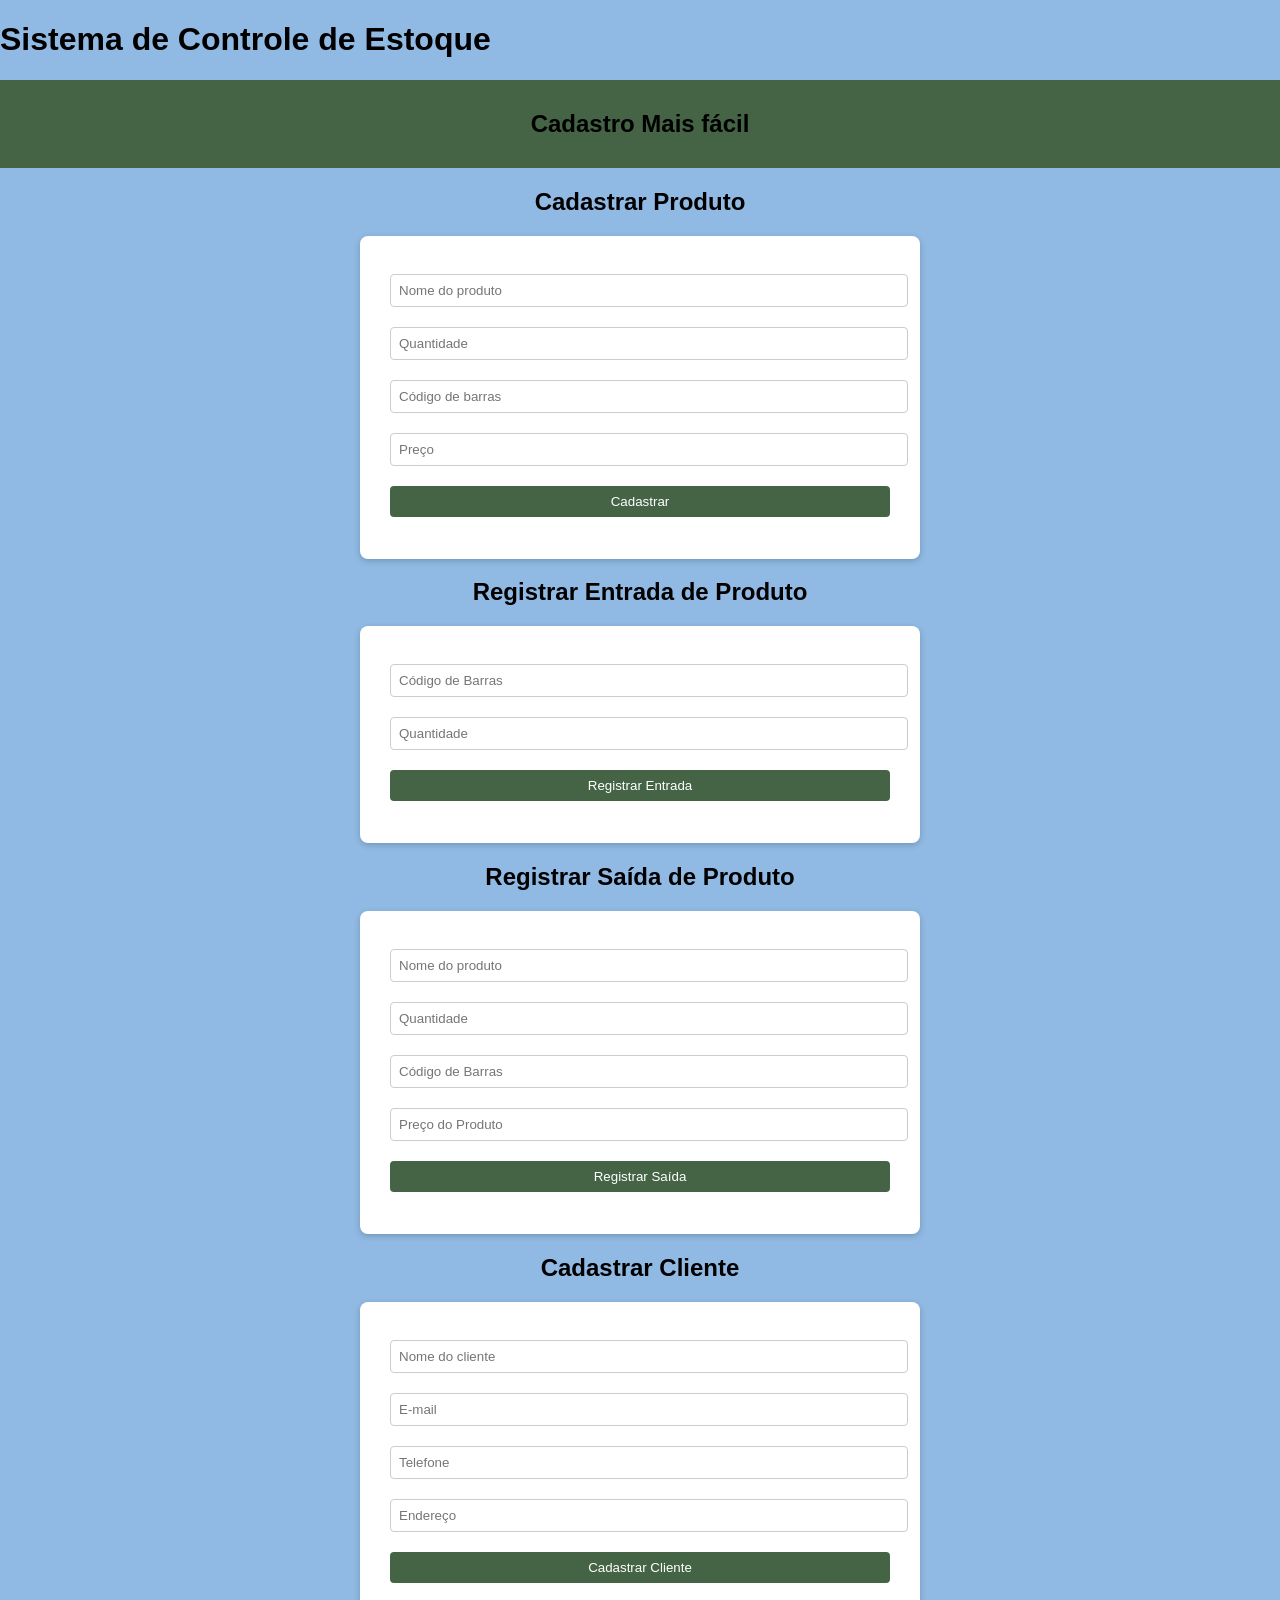
==== index.html @ 31e86ff6 "Alterações" ====
<!DOCTYPE html>
<html lang="pt-BR">
<head>
    <meta charset="UTF-8">
    <meta name="viewport" content="width=device-width, initial-scale=1.0">
    <title>Controle de Estoque</title>
    <link rel="stylesheet" href="style.css"> <!-- Importa o CSS externo -->
</head>
<body>

<header>
    <h1> Sistema de Controle de Estoque</h1>
</header>

<nav>
    <h2>Cadastro Mais fácil</h2>
</nav>

<main>
    <!-- Aba Cadastro -->
    <section id="cadastro" class="tab-content active">
        <h2>Cadastrar Produto</h2>
        <form>
            <input type="text" placeholder="Nome do produto" required>
            <input type="number" placeholder="Quantidade " required>
            <input type="number" placeholder="Código de barras" required>
            <input type="number" placeholder="Preço" required>
            <button type="submit" class="submit-btn">Cadastrar</button>
        </form>
    </section>

    <!-- Aba Entrada -->
    <section id="entrada" class="tab-content">
        <h2>Registrar Entrada de Produto</h2>
        <form>
            <input type="text" placeholder="Código de Barras" required>
            <input type="number" placeholder="Quantidade" required>
            <button type="submit" class="submit-btn">Registrar Entrada</button>
        </form>
    </section>

    <!-- Aba Saída -->
    <section id="saida" class="tab-content">
        <h2>Registrar Saída de Produto</h2>
        <form>
            <input type="text" placeholder="Nome do produto" required>
            <input type="number" placeholder="Quantidade" required>
            <input type="number" placeholder="Código de Barras" required>
            <input type="number" placeholder="Preço do Produto">    
            <button type="submit" class="submit-btn">Registrar Saída</button>
        </form>
    </section>

    <!-- Aba Clientes -->
    <section id="clientes" class="tab-content">
        <h2>Cadastrar Cliente</h2>
        <form>
            <input type="text" placeholder="Nome do cliente" required>
            <input type="email" placeholder="E-mail" >
            <input type="number" placeholder="Telefone" required>
            <input type="text" placeholder="Endereço">
            <button type="submit" class="submit-btn">Cadastrar Cliente</button>
        </form>
    </section>
</main>



</body>
</html>
---- style.css ----
/* Reset básico */
body {
    font-family: Arial, sans-serif;
    margin: 0;
    padding: 0;
    background-color: #90bae3; /* Azul claro */
}

/* Barra de navegação */
nav {
    background-color: #456445; /* Verde escuro */
    padding: 10px;
}

nav a {
    color: white;
    margin: 0 1px;
    text-decoration: none;
    font-weight: bold;
}

nav a:hover {
    text-decoration: underline;
}

/* Conteúdo principal */
.container {
    padding: 20px;
    background-color: #7a6b74; /* Cinza arroxeado */
    color: white;
    min-height: calc(100vh - 60px);
}

/* Formulários */
form {
    background-color: white;
    padding: 30px;
    border-radius: 8px;
    color: black;
    box-shadow: 0px 2px 6px rgba(0,0,0,0.2);
    max-width: 500px;
    margin: auto;
}


form input, form select, form button {
    width: 100%;
    padding: 8px;
    margin-top: 8px;
    margin-bottom: 12px;
    border: 1px solid #ccc;
    border-radius: 4px;
}

form button {
    background-color: #456445; /* Verde escuro */
    color: white;
    border: none;
    cursor: pointer;
}

form button:hover {
    background-color: #2f452f; /* Tom mais escuro do verde */
}

h2 {
    text-align: center;   
}
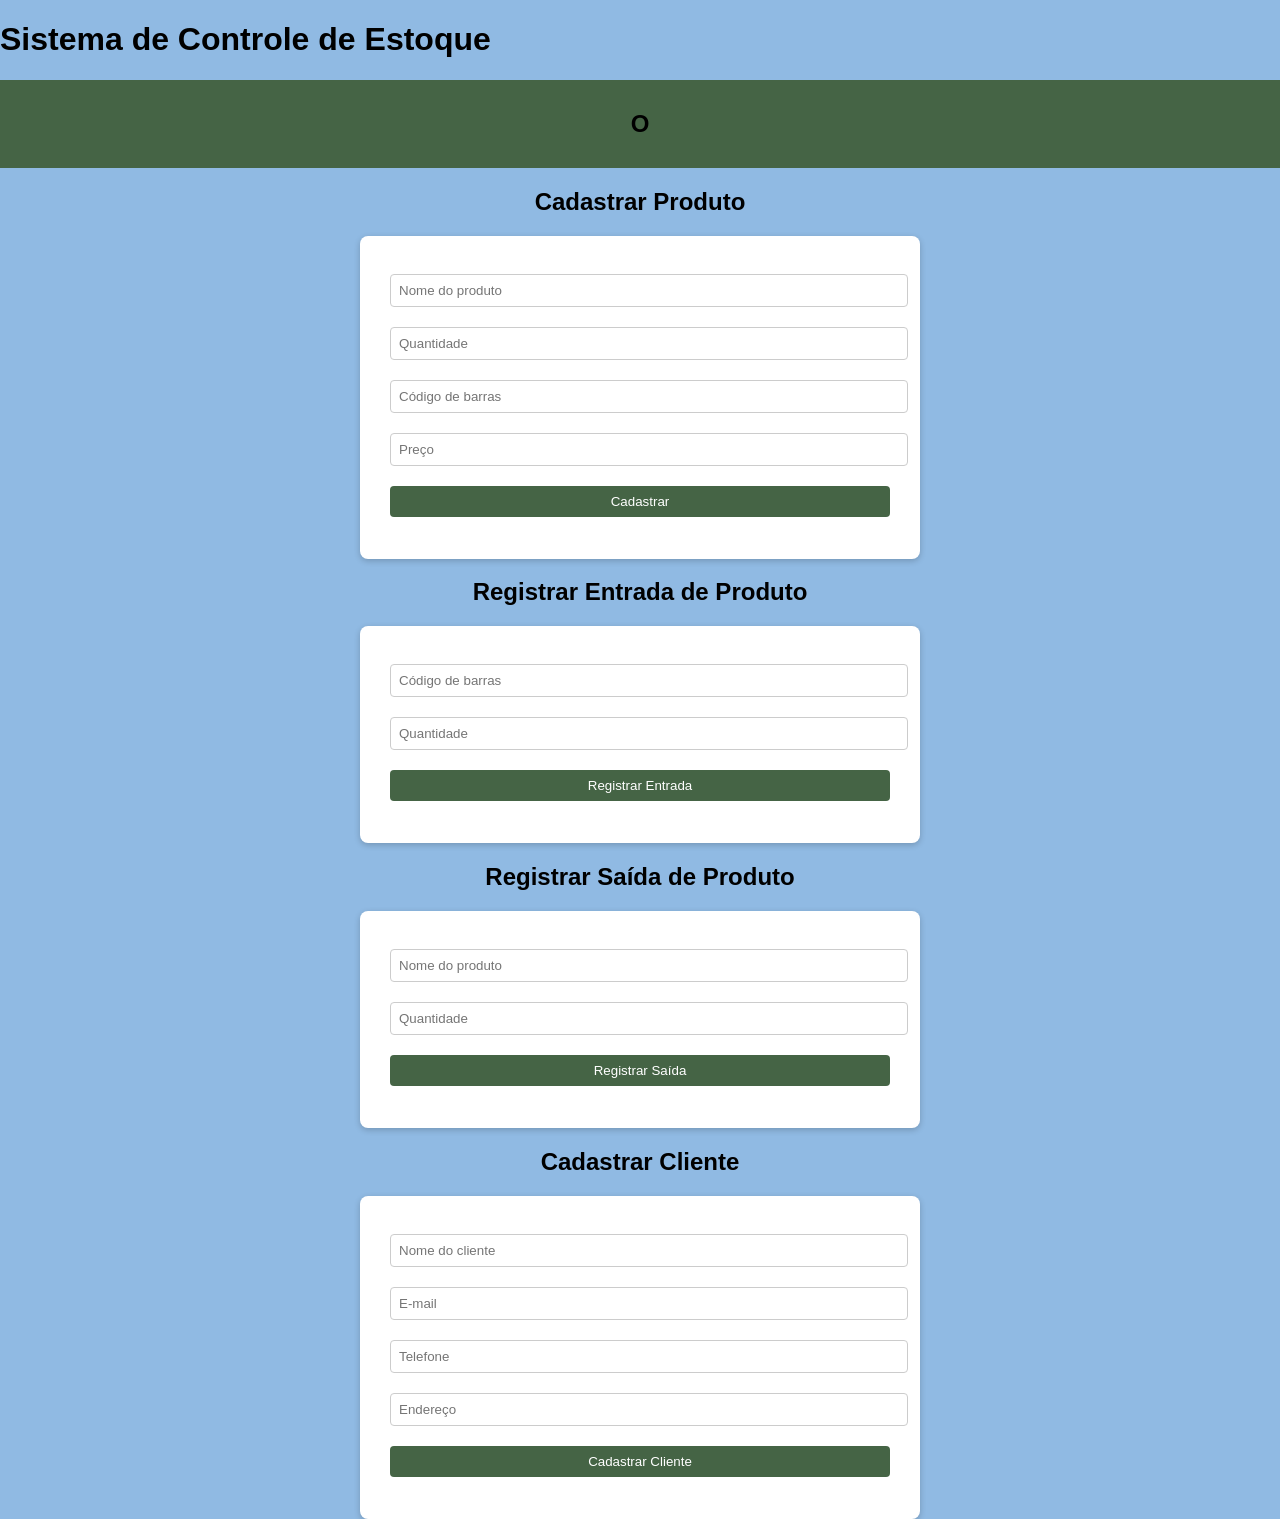
==== commit df3930c9: "Alterações index.html" ====
--- a/index.html
+++ b/index.html
@@ -13,7 +13,7 @@
 </header>
 
 <nav>
-    <h2>Cadastro Mais fácil</h2>
+    <h2>O</h2>
 </nav>
 
 <main>
@@ -33,7 +33,7 @@
     <section id="entrada" class="tab-content">
         <h2>Registrar Entrada de Produto</h2>
         <form>
-            <input type="text" placeholder="Código de Barras" required>
+            <input type="text" placeholder="Código de barras" required>
             <input type="number" placeholder="Quantidade" required>
             <button type="submit" class="submit-btn">Registrar Entrada</button>
         </form>
@@ -45,8 +45,6 @@
         <form>
             <input type="text" placeholder="Nome do produto" required>
             <input type="number" placeholder="Quantidade" required>
-            <input type="number" placeholder="Código de Barras" required>
-            <input type="number" placeholder="Preço do Produto">    
             <button type="submit" class="submit-btn">Registrar Saída</button>
         </form>
     </section>
@@ -64,7 +62,5 @@
     </section>
 </main>
 
-
-
 </body>
 </html>
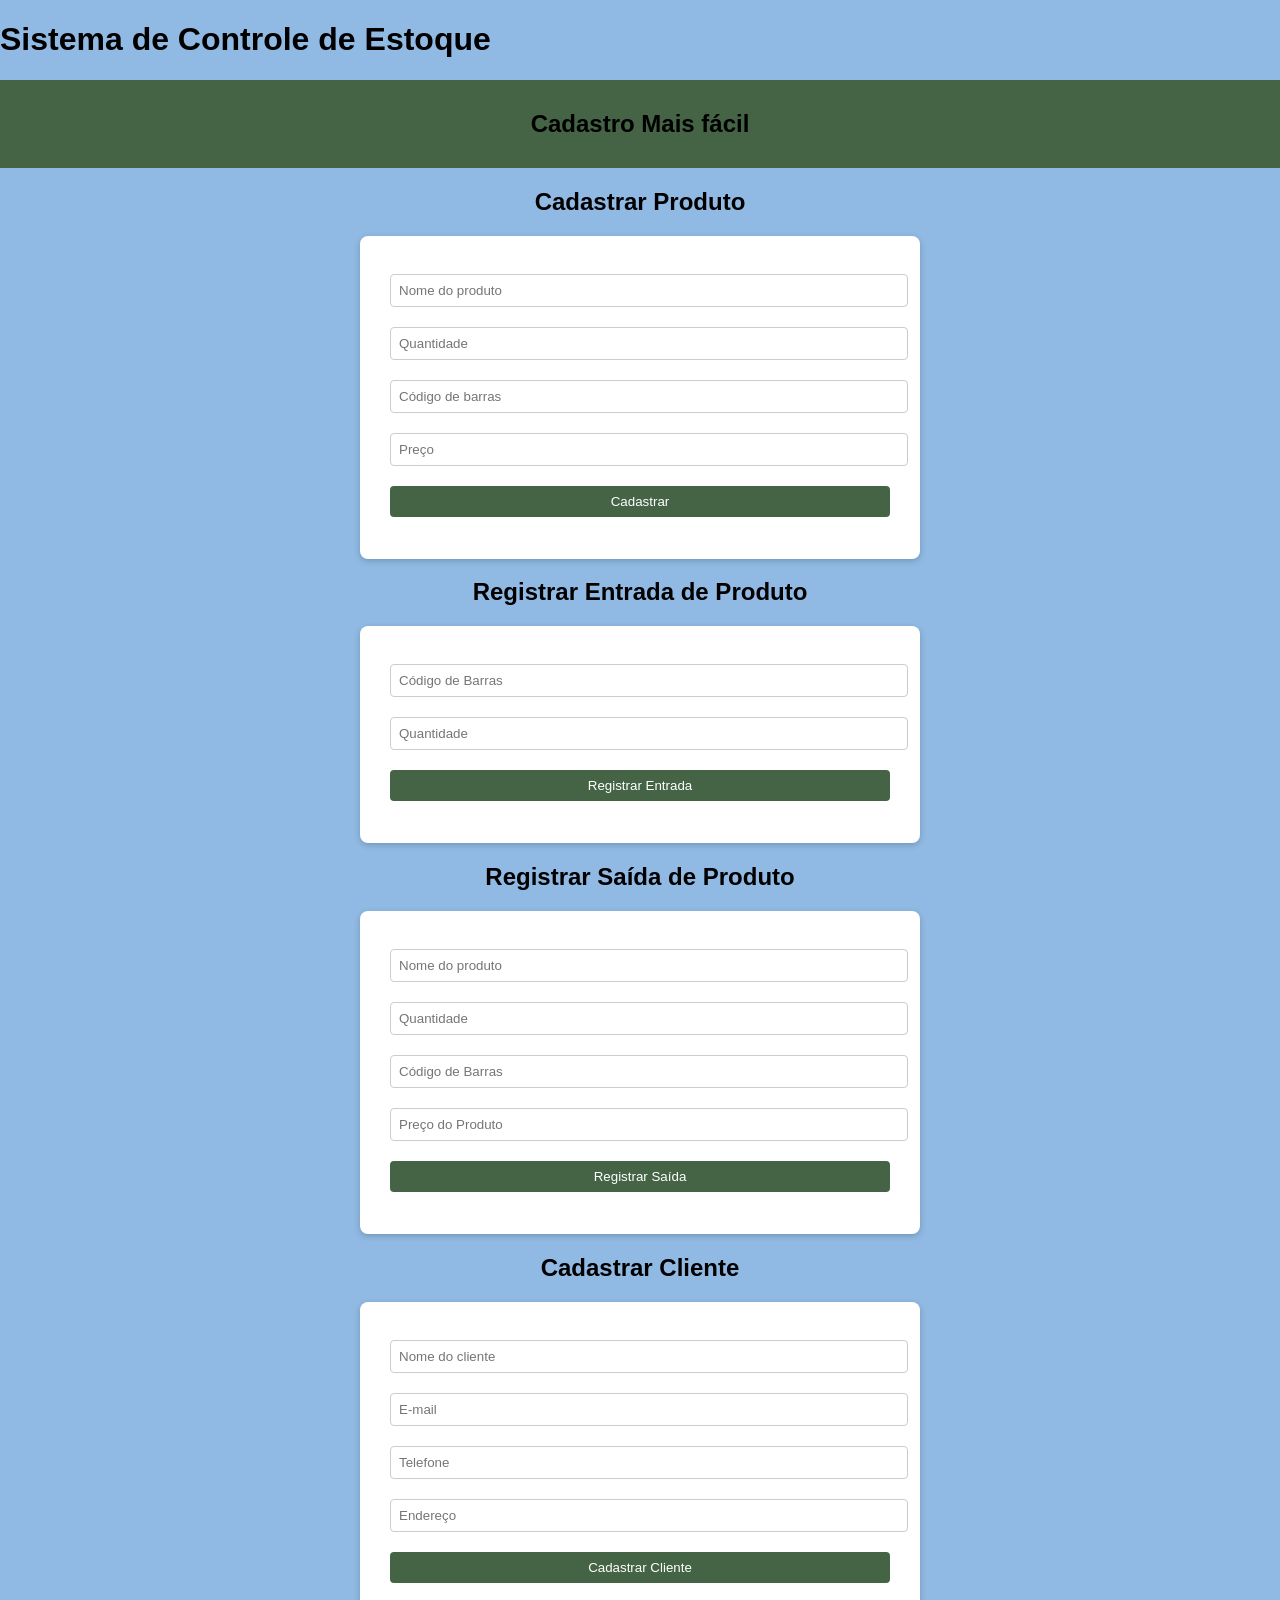
==== commit e4894310: "Segundo commit" ====
--- a/index.html
+++ b/index.html
@@ -4,7 +4,7 @@
     <meta charset="UTF-8">
     <meta name="viewport" content="width=device-width, initial-scale=1.0">
     <title>Controle de Estoque</title>
-    <link rel="stylesheet" href="style.css"> <!-- Importa o CSS externo -->
+    <link rel="stylesheet" href="style.css"> 
 </head>
 <body>
 
@@ -13,7 +13,7 @@
 </header>
 
 <nav>
-    <h2>O</h2>
+    <h2>Cadastro Mais fácil</h2>
 </nav>
 
 <main>
@@ -33,7 +33,7 @@
     <section id="entrada" class="tab-content">
         <h2>Registrar Entrada de Produto</h2>
         <form>
-            <input type="text" placeholder="Código de barras" required>
+            <input type="text" placeholder="Código de Barras" required>
             <input type="number" placeholder="Quantidade" required>
             <button type="submit" class="submit-btn">Registrar Entrada</button>
         </form>
@@ -45,6 +45,8 @@
         <form>
             <input type="text" placeholder="Nome do produto" required>
             <input type="number" placeholder="Quantidade" required>
+            <input type="number" placeholder="Código de Barras" required>
+            <input type="number" placeholder="Preço do Produto">    
             <button type="submit" class="submit-btn">Registrar Saída</button>
         </form>
     </section>
@@ -62,5 +64,7 @@
     </section>
 </main>
 
+
+
 </body>
 </html>
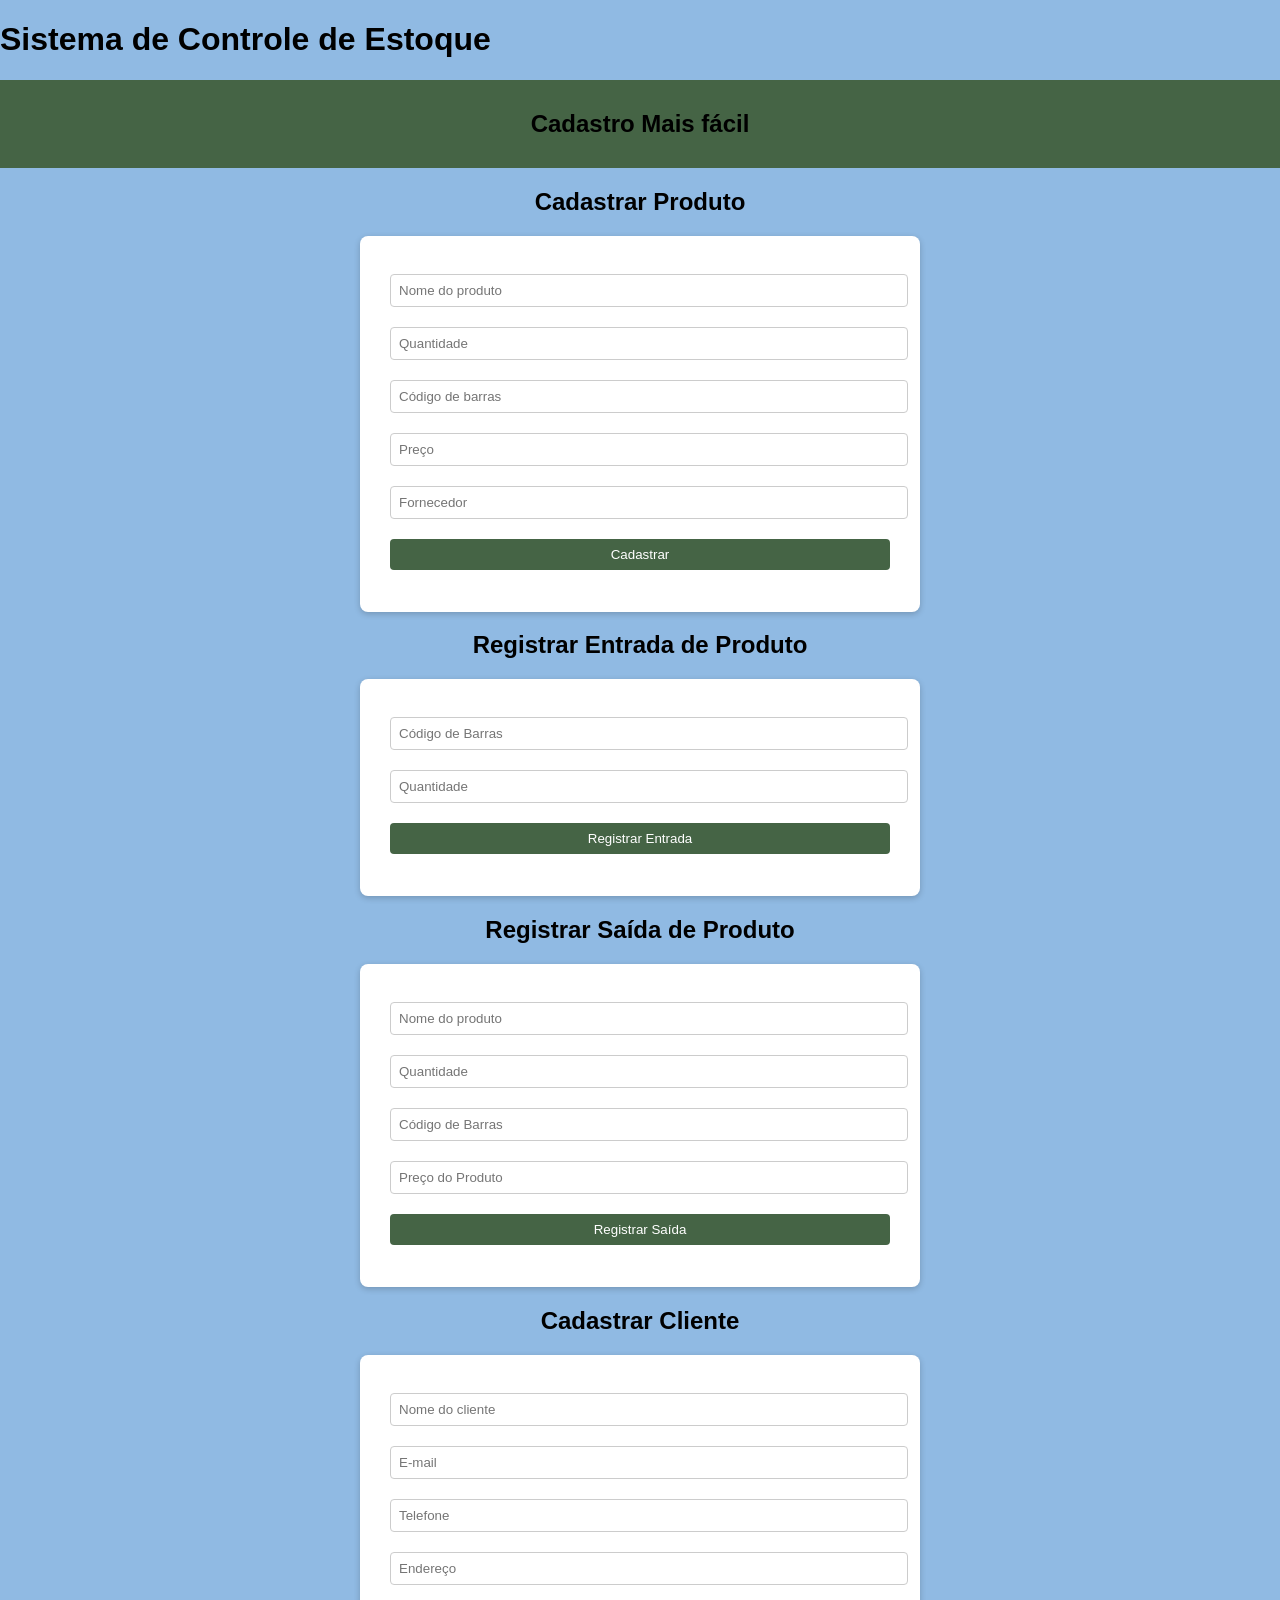
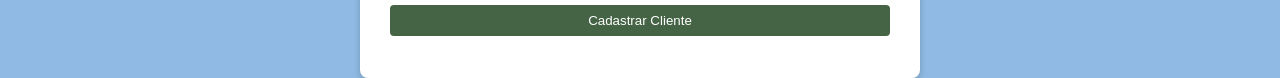
==== commit 76058d6e: "Segundo commit" ====
--- a/index.html
+++ b/index.html
@@ -25,6 +25,7 @@
             <input type="number" placeholder="Quantidade " required>
             <input type="number" placeholder="Código de barras" required>
             <input type="number" placeholder="Preço" required>
+            <input type="text" placeholder="Fornecedor" required>
             <button type="submit" class="submit-btn">Cadastrar</button>
         </form>
     </section>
@@ -64,7 +65,5 @@
     </section>
 </main>
 
-
-
 </body>
 </html>
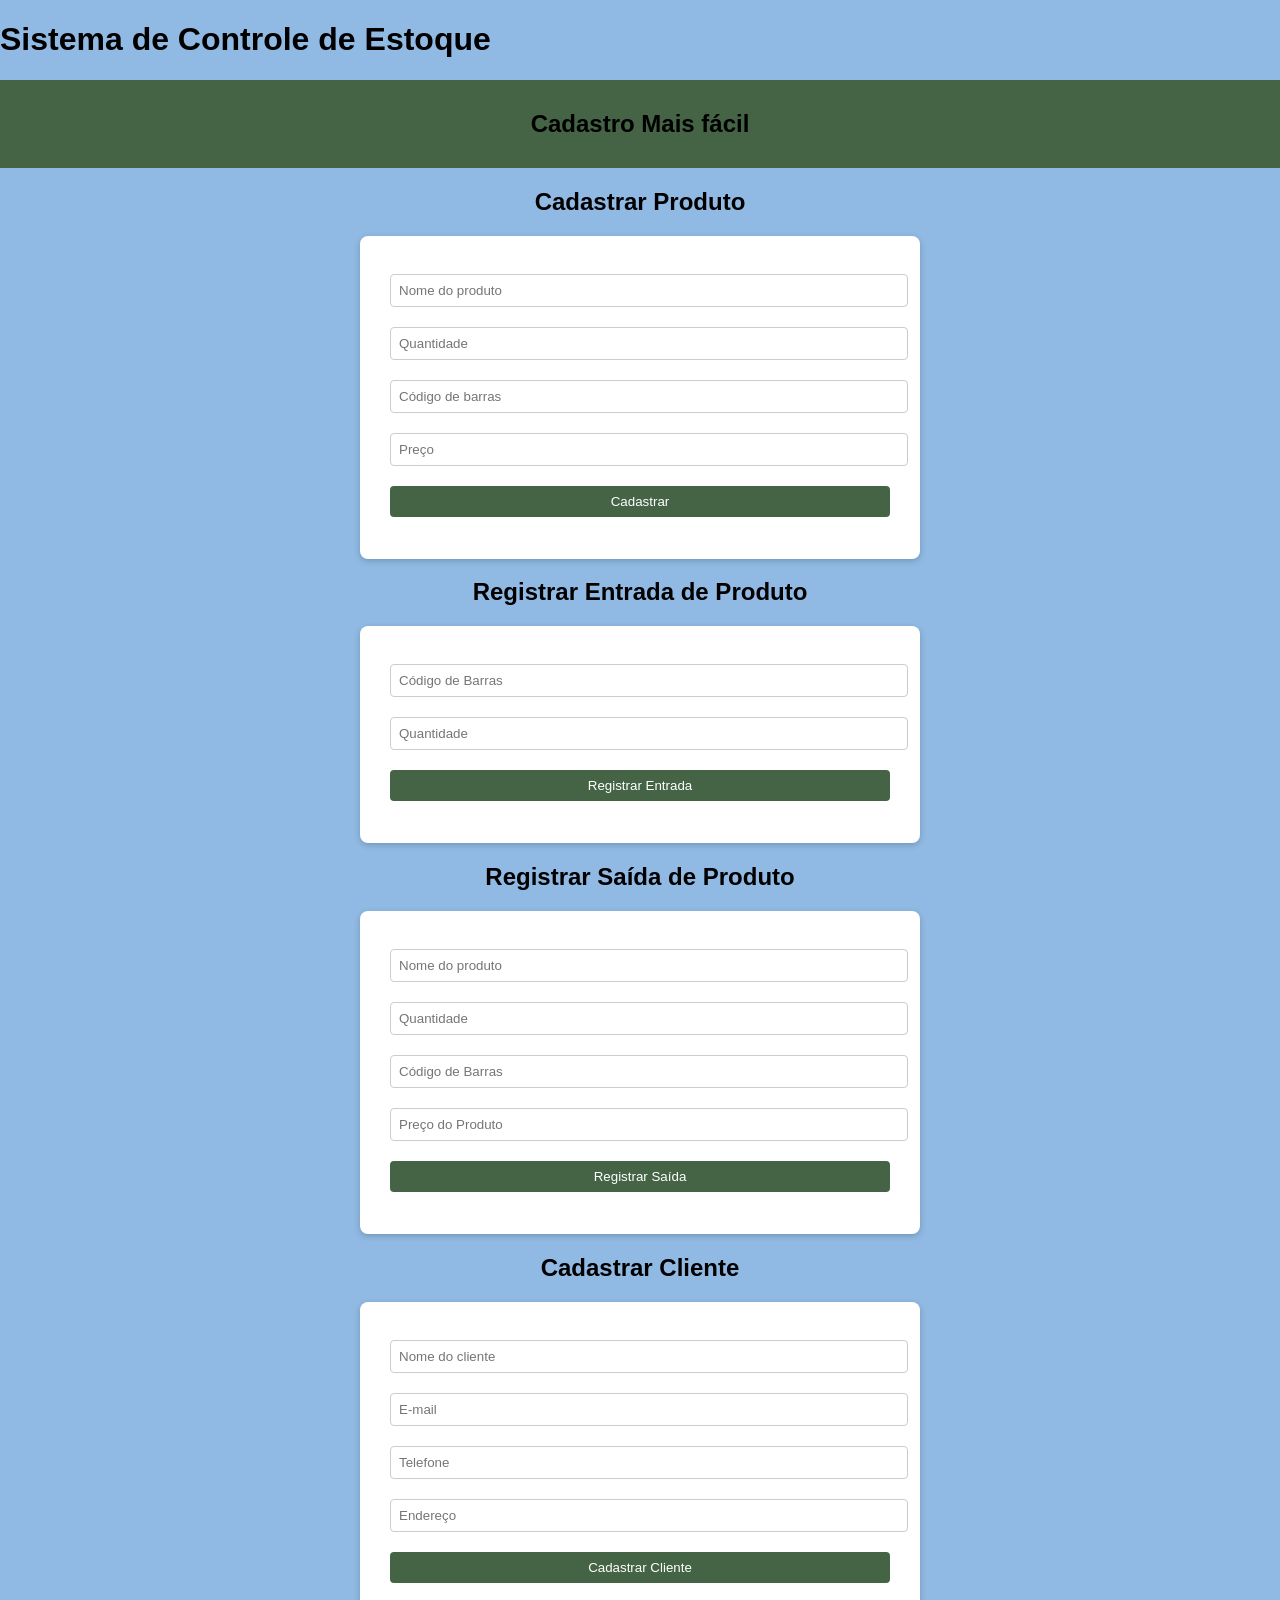
==== commit b59a638d: "Segundo commit" ====
--- a/index.html
+++ b/index.html
@@ -25,7 +25,6 @@
             <input type="number" placeholder="Quantidade " required>
             <input type="number" placeholder="Código de barras" required>
             <input type="number" placeholder="Preço" required>
-            <input type="text" placeholder="Fornecedor" required>
             <button type="submit" class="submit-btn">Cadastrar</button>
         </form>
     </section>
@@ -65,5 +64,7 @@
     </section>
 </main>
 
+
+
 </body>
 </html>
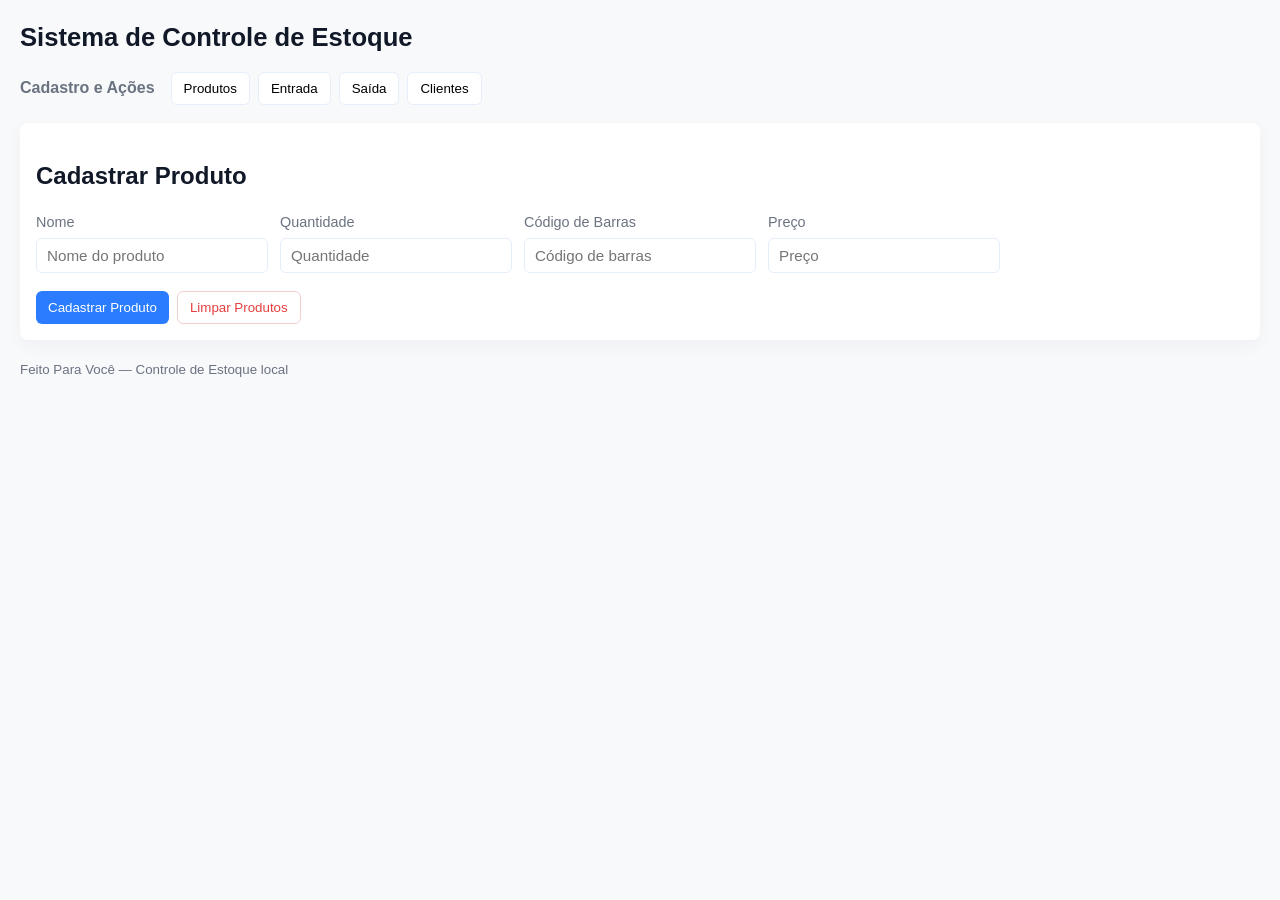
==== commit 5ce9cdca: "JAVAteste" ====
--- a/index.html
+++ b/index.html
@@ -1,70 +1,130 @@
 <!DOCTYPE html>
 <html lang="pt-BR">
 <head>
-    <meta charset="UTF-8">
-    <meta name="viewport" content="width=device-width, initial-scale=1.0">
-    <title>Controle de Estoque</title>
-    <link rel="stylesheet" href="style.css"> 
+  <meta charset="utf-8" />
+  <meta name="viewport" content="width=device-width, initial-scale=1" />
+  <title>Controle de Estoque</title>
+  <link rel="stylesheet" href="style.css" />
 </head>
 <body>
+  <header>
+    <h1>Sistema de Controle de Estoque</h1>
+  </header>
 
-<header>
-    <h1> Sistema de Controle de Estoque</h1>
-</header>
+  <nav class="menu">
+    <h2>Cadastro e Ações</h2>
+    <div class="menu-buttons">
+      <button class="tab-btn" data-target="cadastro">Produtos</button>
+      <button class="tab-btn" data-target="entrada">Entrada</button>
+      <button class="tab-btn" data-target="saida">Saída</button>
+      <button class="tab-btn" data-target="clientes">Clientes</button>
+    </div>
+  </nav>
 
-<nav>
-    <h2>Cadastro Mais fácil</h2>
-</nav>
-
-<main>
-    <!-- Aba Cadastro -->
+  <main>
+    <!-- Aba Cadastro Produto -->
     <section id="cadastro" class="tab-content active">
-        <h2>Cadastrar Produto</h2>
-        <form>
-            <input type="text" placeholder="Nome do produto" required>
-            <input type="number" placeholder="Quantidade " required>
-            <input type="number" placeholder="Código de barras" required>
-            <input type="number" placeholder="Preço" required>
-            <button type="submit" class="submit-btn">Cadastrar</button>
-        </form>
+      <h2>Cadastrar Produto</h2>
+      <form id="form-produto" class="form">
+        <label>
+          Nome
+          <input type="text" name="nome" placeholder="Nome do produto" required />
+        </label>
+        <label>
+          Quantidade
+          <input type="number" name="quantidade" placeholder="Quantidade" required min="0" />
+        </label>
+        <label>
+          Código de Barras
+          <input type="text" name="codigo" placeholder="Código de barras" required />
+        </label>
+        <label>
+          Preço
+          <input type="number" name="preco" placeholder="Preço" step="0.01" required min="0" />
+        </label>
+        <div class="actions">
+          <button type="submit" class="submit-btn">Cadastrar Produto</button>
+          <button type="button" id="limpar-produtos" class="danger">Limpar Produtos</button>
+        </div>
+      </form>
+      
     </section>
 
     <!-- Aba Entrada -->
     <section id="entrada" class="tab-content">
-        <h2>Registrar Entrada de Produto</h2>
-        <form>
-            <input type="text" placeholder="Código de Barras" required>
-            <input type="number" placeholder="Quantidade" required>
-            <button type="submit" class="submit-btn">Registrar Entrada</button>
-        </form>
+      <h2>Registrar Entrada de Produto</h2>
+      <form id="form-entrada" class="form">
+        <label>
+          Código de Barras
+          <input type="text" name="codigo" placeholder="Código de Barras" required />
+        </label>
+        <label>
+          Quantidade
+          <input type="number" name="quantidade" placeholder="Quantidade" required min="1" />
+        </label>
+        <div class="actions">
+          <button type="submit" class="submit-btn">Registrar Entrada</button>
+        </div>
+      </form>
+      
     </section>
 
     <!-- Aba Saída -->
     <section id="saida" class="tab-content">
-        <h2>Registrar Saída de Produto</h2>
-        <form>
-            <input type="text" placeholder="Nome do produto" required>
-            <input type="number" placeholder="Quantidade" required>
-            <input type="number" placeholder="Código de Barras" required>
-            <input type="number" placeholder="Preço do Produto">    
-            <button type="submit" class="submit-btn">Registrar Saída</button>
-        </form>
+      <h2>Registrar Saída de Produto</h2>
+      <form id="form-saida" class="form">
+        <label>
+          Código de Barras
+          <input type="text" name="codigo" placeholder="Código de Barras" required />
+        </label>
+        <label>
+          Quantidade
+          <input type="number" name="quantidade" placeholder="Quantidade" required min="1" />
+        </label>
+        <label>
+          Preço (opcional)
+          <input type="number" name="preco" placeholder="Preço do Produto" step="0.01" min="0" />
+        </label>
+        <div class="actions">
+          <button type="submit" class="submit-btn">Registrar Saída</button>
+        </div>
+      </form>
+      
     </section>
 
     <!-- Aba Clientes -->
     <section id="clientes" class="tab-content">
-        <h2>Cadastrar Cliente</h2>
-        <form>
-            <input type="text" placeholder="Nome do cliente" required>
-            <input type="email" placeholder="E-mail" >
-            <input type="number" placeholder="Telefone" required>
-            <input type="text" placeholder="Endereço">
-            <button type="submit" class="submit-btn">Cadastrar Cliente</button>
-        </form>
+      <h2>Cadastrar Cliente</h2>
+      <form id="form-cliente" class="form">
+        <label>
+          Nome
+          <input type="text" name="nome" placeholder="Nome do cliente" required />
+        </label>
+        <label>
+          E-mail
+          <input type="email" name="email" placeholder="E-mail" />
+        </label>
+        <label>
+          Telefone
+          <input type="tel" name="telefone" placeholder="Telefone" />
+        </label>
+        <label>
+          Endereço
+          <input type="text" name="endereco" placeholder="Endereço" />
+        </label>
+        <div class="actions">
+          <button type="submit" class="submit-btn">Cadastrar Cliente</button>
+          <button type="button" id="limpar-clientes" class="danger">Limpar Clientes</button>
+        </div>
+      </form>
+      
     </section>
-</main>
+  </main>
 
+  <footer>
+    <small>Feito Para Você — Controle de Estoque local</small>
+  </footer>
 
-
+  <script src="teste.js"></script>
 </body>
 </html>
--- a/style.css
+++ b/style.css
@@ -1,68 +1,162 @@
-/* Reset básico */
-body {
-    font-family: Arial, sans-serif;
-    margin: 0;
-    padding: 0;
-    background-color: #90bae3; /* Azul claro */
+:root{
+  --bg: #f7f9fb;
+  --card: #ffffff;
+  --primary: #2b7cff;
+  --muted: #6b7280;
+  --danger: #e53e3e;
+  --radius: 8px;
+  font-family: Inter, "Segoe UI", Roboto, Arial, sans-serif;
 }
 
-/* Barra de navegação */
-nav {
-    background-color: #456445; /* Verde escuro */
-    padding: 10px;
+*{box-sizing:border-box}
+body{
+  margin:0;
+  background:var(--bg);
+  color:#111827;
+  line-height:1.4;
+  padding:20px;
 }
 
-nav a {
-    color: white;
-    margin: 0 1px;
-    text-decoration: none;
-    font-weight: bold;
+/* Layout */
+header{margin-bottom:16px}
+header h1{margin:0;font-size:1.6rem}
+
+.menu{
+  display:flex;
+  align-items:center;
+  gap:16px;
+  margin-bottom:18px;
+  flex-wrap:wrap;
 }
 
-nav a:hover {
-    text-decoration: underline;
+.menu h2{
+  margin:0;
+  font-size:1rem;
+  color:var(--muted);
 }
 
-/* Conteúdo principal */
-.container {
-    padding: 20px;
-    background-color: #7a6b74; /* Cinza arroxeado */
-    color: white;
-    min-height: calc(100vh - 60px);
+.menu-buttons{
+  display:flex;
+  gap:8px;
+  flex-wrap:wrap;
 }
 
-/* Formulários */
-form {
-    background-color: white;
-    padding: 30px;
-    border-radius: 8px;
-    color: black;
-    box-shadow: 0px 2px 6px rgba(0,0,0,0.2);
-    max-width: 500px;
-    margin: auto;
+.tab-btn{
+  background:var(--card);
+  border:1px solid #e6eefb;
+  padding:8px 12px;
+  border-radius:6px;
+  cursor:pointer;
+  transition:transform .08s ease, box-shadow .08s;
 }
 
+.tab-btn:hover{transform:translateY(-1px)}
+.tab-btn.active{box-shadow:0 6px 18px rgba(43,124,255,0.12); border-color:var(--primary)}
 
-form input, form select, form button {
-    width: 100%;
-    padding: 8px;
-    margin-top: 8px;
-    margin-bottom: 12px;
-    border: 1px solid #ccc;
-    border-radius: 4px;
+/* Main content */
+main{
+  display:grid;
+  grid-template-columns:1fr;
+  gap:18px;
 }
 
-form button {
-    background-color: #456445; /* Verde escuro */
-    color: white;
-    border: none;
-    cursor: pointer;
+.tab-content{
+  background:var(--card);
+  padding:16px;
+  border-radius:var(--radius);
+  box-shadow:0 6px 18px rgba(17,24,39,0.04);
+  display:none;
 }
 
-form button:hover {
-    background-color: #2f452f; /* Tom mais escuro do verde */
+.tab-content.active{display:block}
+
+.form{
+  display:grid;
+  grid-template-columns:repeat(auto-fit,minmax(200px,1fr));
+  gap:12px;
+  align-items:end;
 }
 
-h2 {
-    text-align: center;   
-}+.form label{
+  display:flex;
+  flex-direction:column;
+  gap:6px;
+  font-size:0.9rem;
+  color:var(--muted);
+}
+
+.form input[type="text"],
+.form input[type="email"],
+.form input[type="tel"],
+.form input[type="number"]{
+  padding:8px 10px;
+  border:1px solid #e6eefb;
+  border-radius:6px;
+  background:#fff;
+  font-size:0.95rem;
+}
+
+/* Buttons */
+.actions{
+  grid-column:1/-1;
+  display:flex;
+  gap:8px;
+  justify-content:flex-start;
+  margin-top:6px;
+}
+
+.submit-btn{
+  background:var(--primary);
+  color:#fff;
+  border:none;
+  padding:8px 12px;
+  border-radius:6px;
+  cursor:pointer;
+}
+
+.danger{
+  background:transparent;
+  border:1px solid #f3d0d0;
+  color:var(--danger);
+  padding:8px 12px;
+  border-radius:6px;
+  cursor:pointer;
+}
+
+/* Tables */
+.tabela-lista{
+  width:100%;
+  border-collapse:collapse;
+  margin-top:14px;
+  font-size:0.95rem;
+}
+
+.tabela-lista th,
+.tabela-lista td{
+  border:1px solid #eef3fb;
+  padding:8px;
+  text-align:left;
+}
+
+.tabela-lista th{
+  background:#f3f7ff;
+  color:#0f172a;
+  font-weight:600;
+}
+
+.btn-excluir{
+  background:transparent;
+  border:none;
+  color:var(--danger);
+  cursor:pointer;
+  font-weight:700;
+}
+
+/* Footer */
+footer{margin-top:18px;color:var(--muted)}
+
+/* Responsivo */
+@media (max-width:700px){
+  .form{grid-template-columns:1fr}
+  .menu{flex-direction:column;align-items:flex-start}
+}
